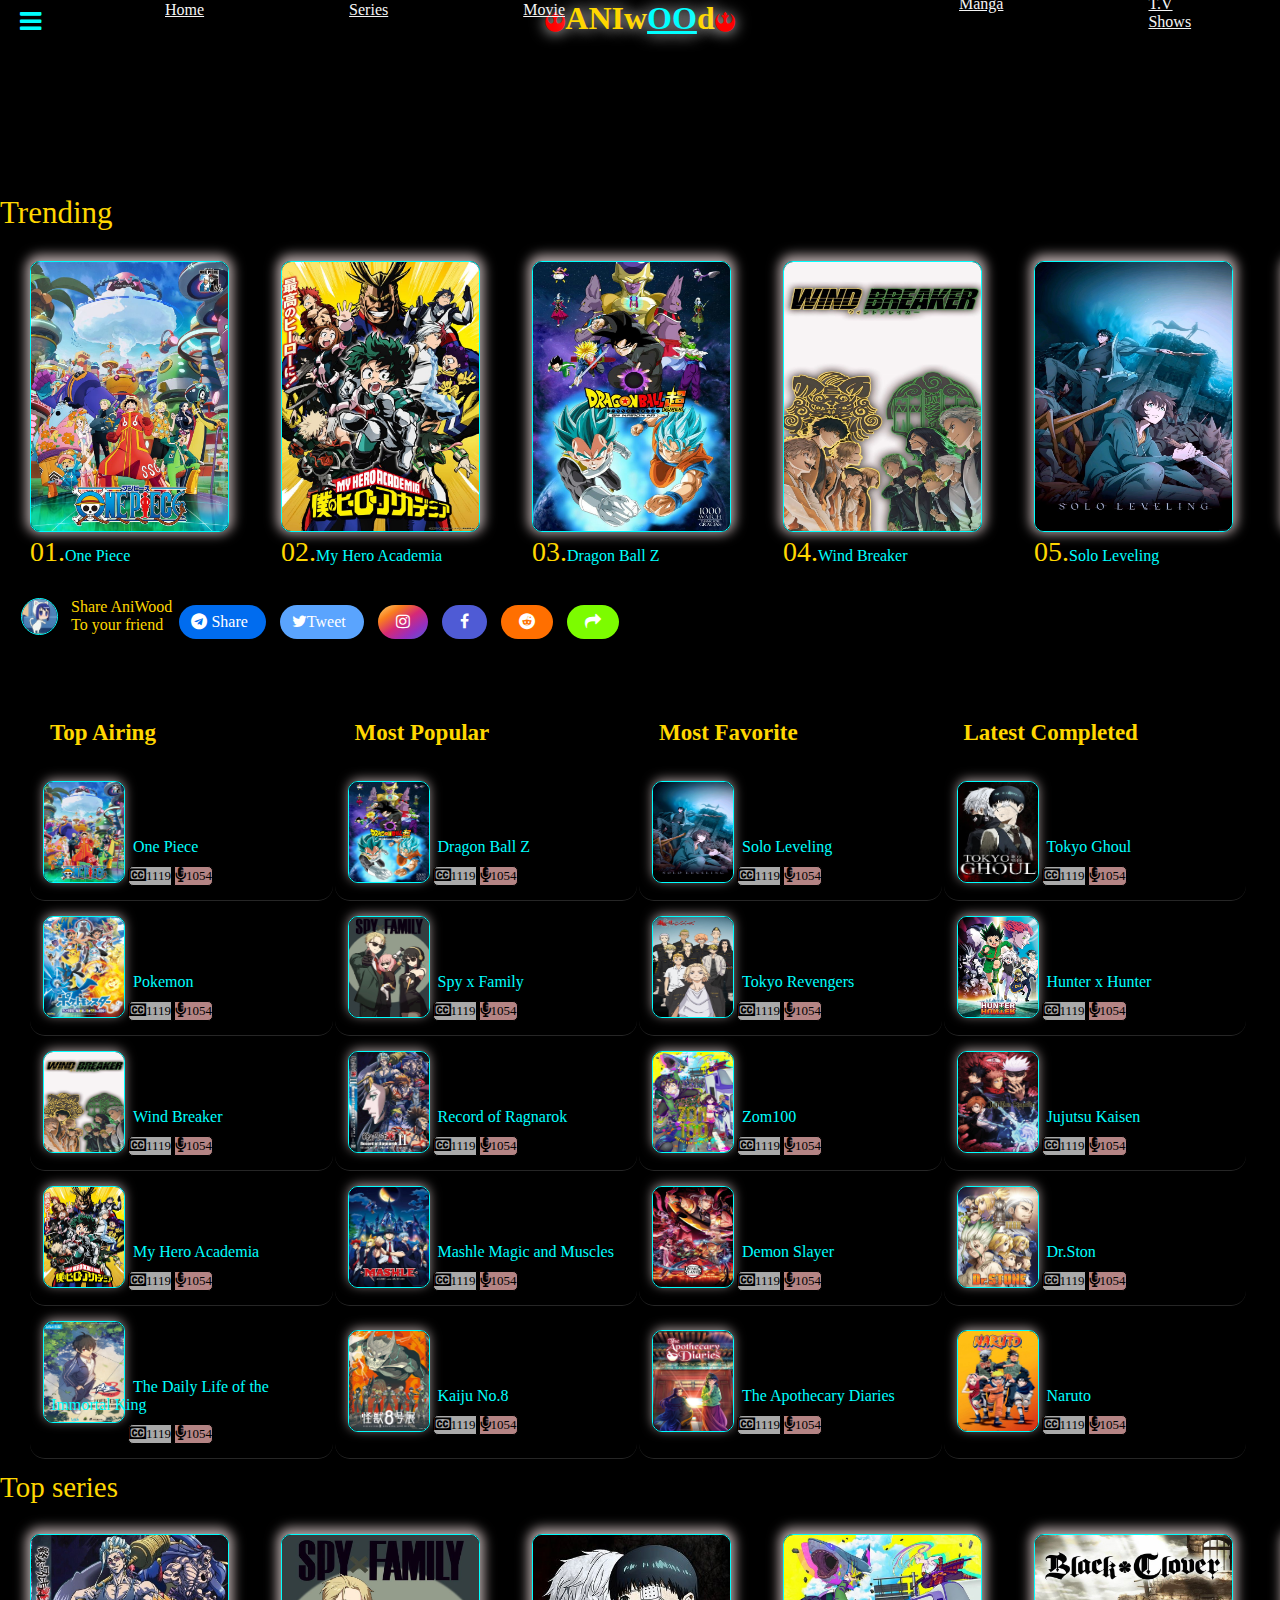
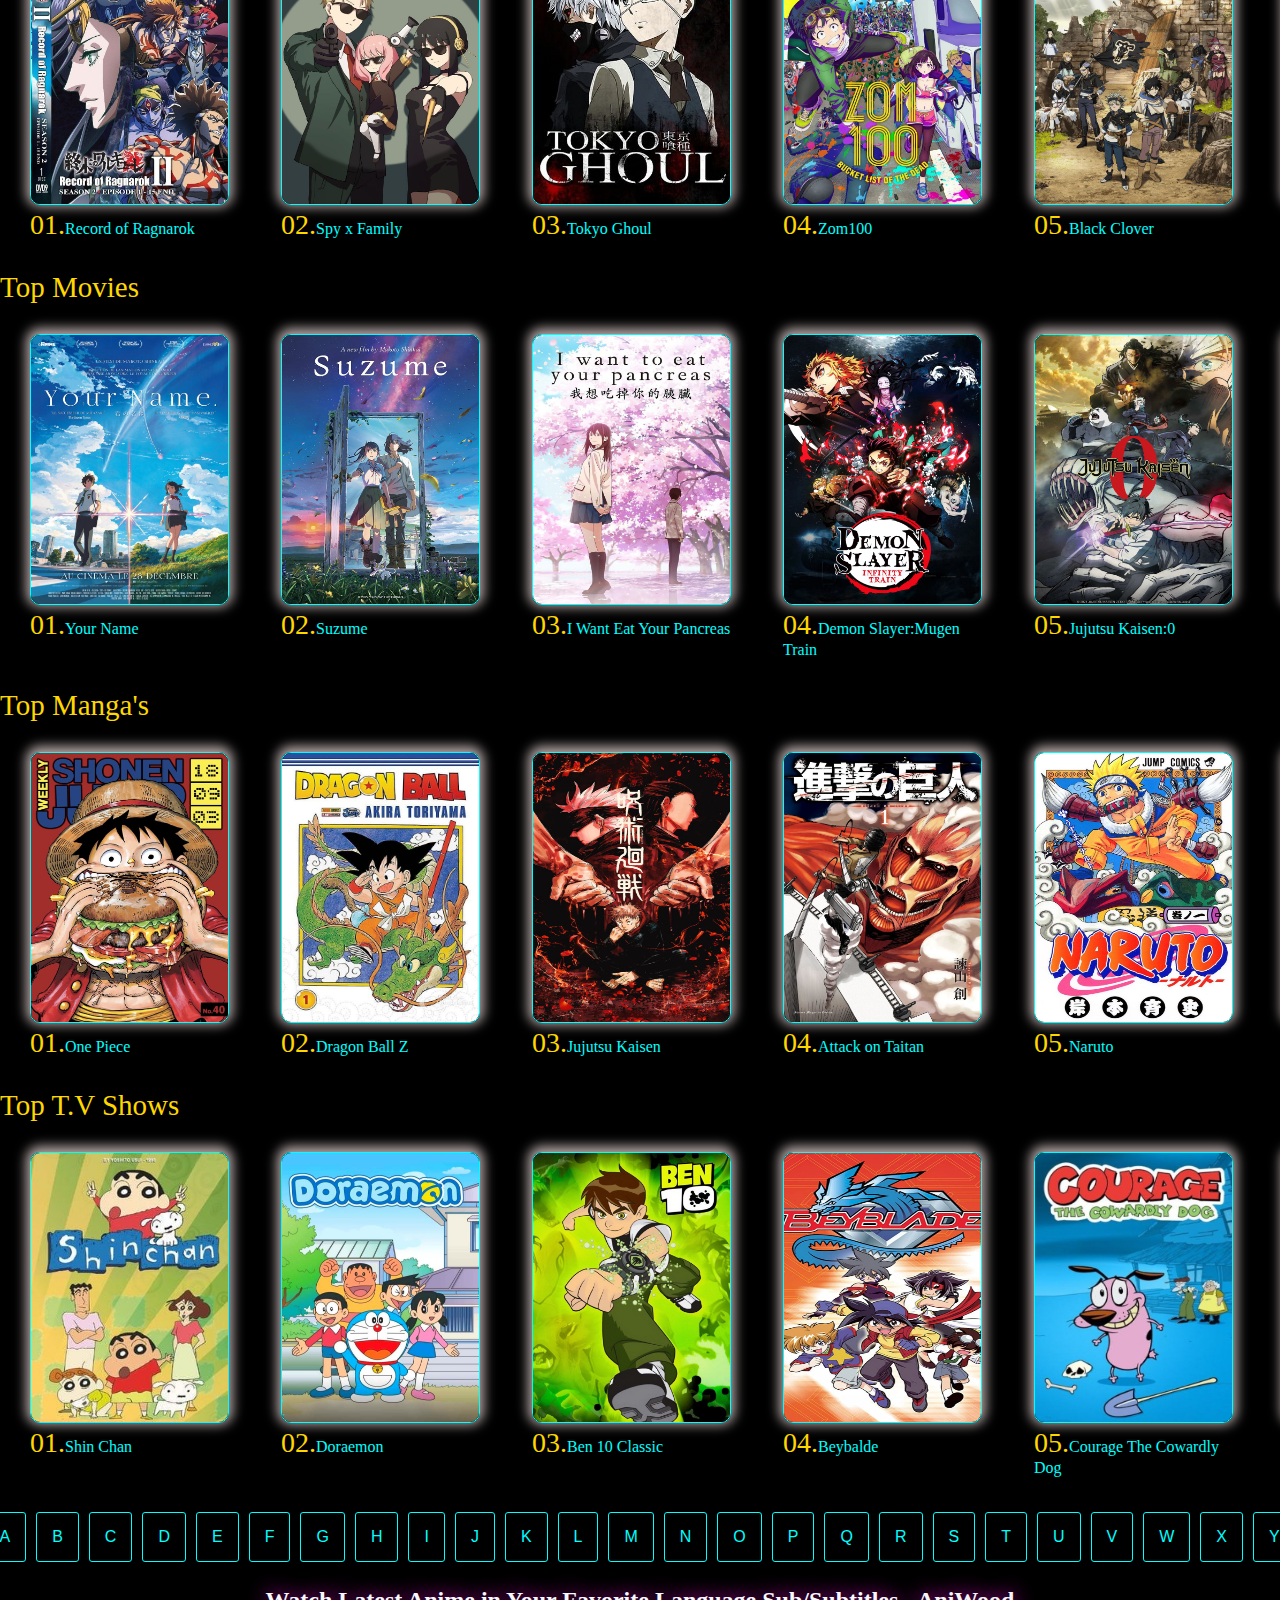
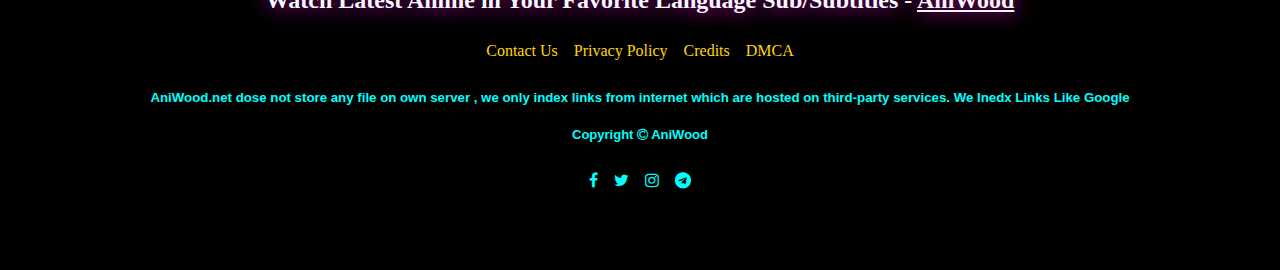
==== ani_wood/Home.html @ e91b33ad "Initial commit" ====
<!DOCTYPE html>
<html lang="en">
<head>
    <title>ANIwood</title>
    <link rel="stylesheet" href="https://cdnjs.cloudflare.com/ajax/libs/font-awesome/6.6.0/css/all.min.css">
    <link rel="stylesheet" href="https://cdnjs.cloudflare.com/ajax/libs/font-awesome/4.7.0/css/font-awesome.min.css">
    <link rel="icon" type="image/jpg" href="Assets/IMG.in/logo.jpg">
    <link rel="stylesheet" href="Assets/CSS.in/homecs.css">
</head>
<body>
    <i class="fa fa-bars vu"> </i>
    <h1 style="font-family: cursive;" class="one"><i class="fa fa-rebel" style="font-size: 20px; color: red;"></i>ANIw<span class="po"><u>OO</u></span>d<i class="fa fa-rebel" style="font-size: 20px; color: red;"></i></h1>
    <ul class="navi">
        <li style="margin-left: 113px;"><a href="Home.html" style="color: whitesmoke;">Home</a></li>
        <li style="margin-left: 125px;"><a href="Series.html" style="color: whitesmoke;">Series</a></li>
        <li style="margin-left: 115px;"><a href="movie.html" style="color: whitesmoke;">Movie</a></li>
    </ul>
    <ul class="navi1">
        <li class="ui" style="margin-left: 919px;"><a href="manga.html" style="color: whitesmoke;">Manga</a></li>
        <li class="ui" style="margin-left: 125px;"><a href="T.Vshows.html" style="color: whitesmoke;">T.V Shows</a></li>
        <li class="ui" style="margin-left: 115px;"><a href="Support.html" style="color: whitesmoke;">Support</a></li>
    </ul>
    <span style="color: gold; font-size: 31px; font-family: cursive;">Trending</span>
    <div class="tr">
        <div><a href="ser1.html" style="color: aqua; text-decoration: none;"><img src="Assets/IMG.in/Onepice.jpeg" class="im"></a>
        <div class="nm"><span class="num">01.</span><a href="ser1.html" style="color: aqua; text-decoration: none;">One Piece</a></div>
        </div>
        <div><a href="ser1.html" style="color: aqua; text-decoration: none;"><img src="Assets/IMG.in/MHA.jpeg" class="im"></a>
        <div class="nm"><span class="num">02.</span><a href="ser1.html" style="color: aqua; text-decoration: none;">My Hero Academia</a> </div>
        </div>
        <div><a href="ser1.html" style="color: aqua; text-decoration: none;"><img src="Assets/IMG.in/Goku.jpeg" class="im"></a>
        <div class="nm"><span class="num">03.</span><a href="ser1.html" style="color: aqua; text-decoration: none;">Dragon Ball Z</a></div>
        </div>
        <div><a href="ser1.html" style="color: aqua; text-decoration: none;"><img src="Assets/IMG.in/wind.jpeg"class="im"></a>
        <div class="nm"><span class="num">04.</span><a href="ser1.html" style="color: aqua; text-decoration: none;">Wind Breaker</a></div>
        </div>
        <div><a href="ser1.html" style="color: aqua; text-decoration: none;"><img src="Assets/IMG.in/SOLO LEVELING.jpeg" class="im"></a>
        <div class="nm"><span class="num">05.</span><a href="ser1.html" style="color: aqua; text-decoration: none;">Solo Leveling</a></div>
        </div>
        <div><a href="ser1.html" style="color: aqua; text-decoration: none;"><img src="Assets/IMG.in/KAIJU NO_8.jpeg" class="im"></a>
        <div class="nm"><span class="num">06.</span><a href="ser1.html" style="color: aqua; text-decoration: none;">Kaiju No.8</a></div>
        </div>
    </div>
    <div class="share"><img src="Assets/IMG.in/shar.gif" style="height: 35px; width: 35px; border-radius: 50%;border: 1px solid aqua; margin-right: 13px; margin-left: 21px;"> Share AniWood<br>To your friend
        <div style="color: white; background-color:rgb(0, 108, 239); padding: 8px 18px 8px 12px; border-radius: 40px 40px 40px 40px;"><i class="fa fa-telegram" style="color:white;"></i> Share</div>
        <div style="color: white; background-color:rgb(90, 164, 254); padding: 8px 18px 8px 12px; border-radius: 40px 40px 40px 40px;"><i class="fa fa-twitter" style="color:white;"></i>Tweet</div>
        <div style="color: white; background-image: linear-gradient(to bottom right,#feda75,#fa7e1e,#d62976,#962fbf,#4f5bd5 ); padding: 8px 18px 8px 18px; border-radius: 40px 40px 40px 40px;"><i class="fa fa-instagram"></i></div>
        <div style="color: white; background-color: #4f5bd5; padding: 8px 18px 8px 18px; border-radius: 40px 40px 40px 40px;"><i class="fa fa-facebook"></i></div>
        <div style="color: white; background-color: #ff6f00; padding: 8px 18px 8px 18px; border-radius: 40px 40px 40px 40px;"><i class="fa fa-reddit"></i></div>
        <div style="color: white; background-color: lawngreen; padding: 8px 18px 8px 18px; border-radius: 40px 40px 40px 40px;"><i class="fa fa-share"></i></div>
    </div>
    <table class="tab">
        <tr>
            <th class="had">Top Airing</th>
            <th class="had">Most Popular</th>
            <th class="had">Most Favorite</th>
            <th class="had">Latest Completed</th>
        </tr>
        <tr>
            <td class="top"><a href="ser1.html" style="color: aqua; text-decoration: none;"><img src="Assets/IMG.in/Onepice.jpeg" height="100px" width="80px" style="border-radius: 10px 10px 10px 10px; box-shadow:  0px -2px 12px -1px #b3a6a6; border: 1px solid aqua;"><span style="position: relative; top: -31px; left: 8px;">One Piece</span></a>
            <div class="sub">
                <div class="sub1"><i class="fa fa-closed-captioning shu" style="font-size: 15px;"></i>1119</div>
                <div class="sub2"><i class="fa fa-microphone-lines shu"style="font-size: 15px;"></i>1054</div>
            </div>
            </td>
            <td class="top"><a href="ser1.html" style="color: aqua; text-decoration: none;"><img src="Assets/IMG.in/Goku.jpeg" height="100px" width="80px" style="border-radius: 10px 10px 10px 10px; box-shadow:  0px -2px 12px -1px #b3a6a6; border: 1px solid aqua;"><span style="position: relative; top: -31px; left: 8px;">Dragon Ball Z</span></a>
            <div class="sub">
                <div class="sub1"><i class="fa fa-closed-captioning shu" style="font-size: 15px;"></i>1119</div>
                <div class="sub2"><i class="fa fa-microphone-lines shu"style="font-size: 15px;"></i>1054</div>
            </div>
            </td>
            <td class="top"><a href="ser1.html" style="color: aqua; text-decoration: none;"><img src="Assets/IMG.in/SOLO LEVELING.jpeg" height="100px" width="80px" style="border-radius: 10px 10px 10px 10px; box-shadow:  0px -2px 12px -1px #b3a6a6; border: 1px solid aqua;"><span style="position: relative; top: -31px; left: 8px;">Solo Leveling</span></a>
            <div class="sub">
                <div class="sub1"><i class="fa fa-closed-captioning shu" style="font-size: 15px;"></i>1119</div>
                <div class="sub2"><i class="fa fa-microphone-lines shu"style="font-size: 15px;"></i>1054</div>
            </div>
            </td>
            <td class="top"><a href="ser1.html" style="color: aqua; text-decoration: none;"><img src="Assets/IMG.in/tokyoG.jpeg" height="100px" width="80px" style="border-radius: 10px 10px 10px 10px;box-shadow:  0px -2px 12px -1px #b3a6a6; border: 1px solid aqua;"><span style="position: relative; top: -31px; left: 8px;">Tokyo Ghoul</span></a>
            <div class="sub">
                <div class="sub1"><i class="fa fa-closed-captioning shu" style="font-size: 15px;"></i>1119</div>
                <div class="sub2"><i class="fa fa-microphone-lines shu"style="font-size: 15px;"></i>1054</div>
            </div>
            </td>
        </tr>
        <tr>
            <td class="top"><a href="ser1.html" style="color: aqua; text-decoration: none;"><img src="Assets/IMG.in/Pokemon.jpeg" height="100px" width="80px" style="border-radius: 10px 10px 10px 10px; box-shadow:  0px -2px 12px -1px #b3a6a6; border: 1px solid aqua;"><span style="position: relative; top: -31px; left: 8px;">Pokemon</span></a>
            <div class="sub">
                <div class="sub1"><i class="fa fa-closed-captioning shu" style="font-size: 15px;"></i>1119</div>
                <div class="sub2"><i class="fa fa-microphone-lines shu"style="font-size: 15px;"></i>1054</div>
            </div>
            </td>
            <td class="top"><a href="ser1.html" style="color: aqua; text-decoration: none;"><img src="Assets/IMG.in/spy.jpeg" height="100px" width="80px" style="border-radius: 10px 10px 10px 10px; box-shadow:  0px -2px 12px -1px #b3a6a6; border: 1px solid aqua;"><span style="position: relative; top: -31px; left: 8px;">Spy x Family</span></a>
            <div class="sub">
                <div class="sub1"><i class="fa fa-closed-captioning shu" style="font-size: 15px;"></i>1119</div>
                <div class="sub2"><i class="fa fa-microphone-lines shu"style="font-size: 15px;"></i>1054</div>
            </div>
            </td>
            <td class="top"><a href="ser1.html" style="color: aqua; text-decoration: none;"><img src="Assets/IMG.in/tokyoR.jpeg" height="100px" width="80px" style="border-radius: 10px 10px 10px 10px; box-shadow:  0px -2px 12px -1px #b3a6a6; border: 1px solid aqua;"><span style="position: relative; top: -31px; left: 8px;">Tokyo Revengers</span></a>
            <div class="sub">
                <div class="sub1"><i class="fa fa-closed-captioning shu" style="font-size: 15px;"></i>1119</div>
                <div class="sub2"><i class="fa fa-microphone-lines shu"style="font-size: 15px;"></i>1054</div>
            </div>
            </td>
            <td class="top"><a href="ser1.html" style="color: aqua; text-decoration: none;"><img src="Assets/IMG.in/HxH.jpeg" height="100px" width="80px" style="border-radius: 10px 10px 10px 10px; box-shadow:  0px -2px 12px -1px #b3a6a6; border: 1px solid aqua;"><span style="position: relative; top: -31px; left: 8px;">Hunter x Hunter</span></a>
            <div class="sub">
                <div class="sub1"><i class="fa fa-closed-captioning shu" style="font-size: 15px;"></i>1119</div>
                <div class="sub2"><i class="fa fa-microphone-lines shu"style="font-size: 15px;"></i>1054</div>
            </div>
            </td>
        </tr>
        <tr>
            <td class="top"><a href="ser1.html" style="color: aqua; text-decoration: none;"><img src="Assets/IMG.in/wind.jpeg" height="100px" width="80px" style="border-radius: 10px 10px 10px 10px; box-shadow:  0px -2px 12px -1px #b3a6a6; border: 1px solid aqua;"><span style="position: relative; top: -31px; left: 8px;">Wind Breaker</span></a>
            <div class="sub">
                <div class="sub1"><i class="fa fa-closed-captioning shu" style="font-size: 15px;"></i>1119</div>
                <div class="sub2"><i class="fa fa-microphone-lines shu"style="font-size: 15px;"></i>1054</div>
            </div>
            </td>
            <td class="top"><a href="ser1.html" style="color: aqua; text-decoration: none;"><img src="Assets/IMG.in/ragna.jpeg" height="100px" width="80px" style="border-radius: 10px 10px 10px 10px; box-shadow:  0px -2px 12px -1px #b3a6a6; border: 1px solid aqua;"><span style="position: relative; top: -31px; left: 8px;">Record of Ragnarok</span></a>
            <div class="sub">
                <div class="sub1"><i class="fa fa-closed-captioning shu" style="font-size: 15px;"></i>1119</div>
                <div class="sub2"><i class="fa fa-microphone-lines shu"style="font-size: 15px;"></i>1054</div>
            </div>
            </td>
            <td class="top"><a href="ser1.html" style="color: aqua; text-decoration: none;"><img src="Assets/IMG.in/zom100.jpeg" height="100px" width="80px" style="border-radius: 10px 10px 10px 10px; box-shadow:  0px -2px 12px -1px #b3a6a6; border: 1px solid aqua;"><span style="position: relative; top: -31px; left: 8px;">Zom100</span></a>
            <div class="sub">
                <div class="sub1"><i class="fa fa-closed-captioning shu" style="font-size: 15px;"></i>1119</div>
                <div class="sub2"><i class="fa fa-microphone-lines shu"style="font-size: 15px;"></i>1054</div>
            </div>
            </td>
            <td class="top"><a href="ser1.html" style="color: aqua; text-decoration: none;"><img src="Assets/IMG.in/JJK.jpeg" height="100px" width="80px" style="border-radius: 10px 10px 10px 10px; box-shadow:  0px -2px 12px -1px #b3a6a6; border: 1px solid aqua;"><span style="position: relative; top: -31px; left: 8px;">Jujutsu Kaisen</span></a>
            <div class="sub">
                <div class="sub1"><i class="fa fa-closed-captioning shu" style="font-size: 15px;"></i>1119</div>
                <div class="sub2"><i class="fa fa-microphone-lines shu"style="font-size: 15px;"></i>1054</div>
            </div>
            </td>
        </tr>
        <tr>
            <td class="top"><a href="ser1.html" style="color: aqua; text-decoration: none;"><img src="Assets/IMG.in/MHA.jpeg" height="100px" width="80px" style="border-radius: 10px 10px 10px 10px; box-shadow:  0px -2px 12px -1px #b3a6a6; border: 1px solid aqua;"><span style="position: relative; top: -31px; left: 8px;">My Hero Academia</span></a>
            <div class="sub">
                <div class="sub1"><i class="fa fa-closed-captioning shu" style="font-size: 15px;"></i>1119</div>
                <div class="sub2"><i class="fa fa-microphone-lines shu"style="font-size: 15px;"></i>1054</div>
            </div>
            </td>
            <td class="top"><a href="ser1.html" style="color: aqua; text-decoration: none;"><img src="Assets/IMG.in/Mashle_ Magic and Muscles.jpeg" height="100px" width="80px" style="border-radius: 10px 10px 10px 10px; box-shadow:  0px -2px 12px -1px #b3a6a6; border: 1px solid aqua;"><span style="position: relative; top: -31px; left: 8px;">Mashle Magic and Muscles</span></a>
            <div class="sub">
                <div class="sub1"><i class="fa fa-closed-captioning shu" style="font-size: 15px;"></i>1119</div>
                <div class="sub2"><i class="fa fa-microphone-lines shu"style="font-size: 15px;"></i>1054</div>
            </div>
            </td>
            <td class="top"><a href="ser1.html" style="color: aqua; text-decoration: none;"><img src="Assets/IMG.in/Demon Slayer.jpeg" height="100px" width="80px" style="border-radius: 10px 10px 10px 10px; box-shadow:  0px -2px 12px -1px #b3a6a6; border: 1px solid aqua;"><span style="position: relative; top: -31px; left: 8px;">Demon Slayer</span></a>
            <div class="sub">
                <div class="sub1"><i class="fa fa-closed-captioning shu" style="font-size: 15px;"></i>1119</div>
                <div class="sub2"><i class="fa fa-microphone-lines shu"style="font-size: 15px;"></i>1054</div>
            </div>
            </td>
            <td class="top"><a href="ser1.html" style="color: aqua; text-decoration: none;"><img src="Assets/IMG.in/Dr Stone.jpeg" height="100px" width="80px" style="border-radius: 10px 10px 10px 10px; box-shadow:  0px -2px 12px -1px #b3a6a6; border: 1px solid aqua;"><span style="position: relative; top: -31px; left: 8px;">Dr.Ston</span></a>
            <div class="sub">
                <div class="sub1"><i class="fa fa-closed-captioning shu" style="font-size: 15px;"></i>1119</div>
                <div class="sub2"><i class="fa fa-microphone-lines shu"style="font-size: 15px;"></i>1054</div>
            </div>
            </td>
        </tr>
        <tr>
            <td class="top"><a href="ser1.html" style="color: aqua; text-decoration: none;"><img src="Assets/IMG.in/The Daily Life of the Immortal King.jpeg" height="100px" width="80px" style="border-radius: 10px 10px 10px 10px; box-shadow:  0px -2px 12px -1px #b3a6a6; border: 1px solid aqua;"><span style="position: relative; top: -31px; left: 8px;">The Daily Life of the Immortal King</span></a>
            <div class="sub">
                <div class="sub1"><i class="fa fa-closed-captioning shu" style="font-size: 15px;"></i>1119</div>
                <div class="sub2"><i class="fa fa-microphone-lines shu"style="font-size: 15px;"></i>1054</div>
            </div>
            </td>
            <td class="top"><a href="ser1.html" style="color: aqua; text-decoration: none;"><img src="Assets/IMG.in/KAIJU NO_8.jpeg" height="100px" width="80px" style="border-radius: 10px 10px 10px 10px; box-shadow:  0px -2px 12px -1px #b3a6a6; border: 1px solid aqua;"><span style="position: relative; top: -31px; left: 8px;">Kaiju No.8</span></a>
            <div class="sub">
                <div class="sub1"><i class="fa fa-closed-captioning shu" style="font-size: 15px;"></i>1119</div>
                <div class="sub2"><i class="fa fa-microphone-lines shu"style="font-size: 15px;"></i>1054</div>
            </div>
            </td>
            <td class="top"><a href="ser1.html" style="color: aqua; text-decoration: none;"><img src="Assets/IMG.in/The Apothecary Diaries.jpeg" height="100px" width="80px" style="border-radius: 10px 10px 10px 10px; box-shadow:  0px -2px 12px -1px #b3a6a6; border: 1px solid aqua;"><span style="position: relative; top: -31px; left: 8px;">The Apothecary Diaries</span></a>
            <div class="sub">
                <div class="sub1"><i class="fa fa-closed-captioning shu" style="font-size: 15px;"></i>1119</div>
                <div class="sub2"><i class="fa fa-microphone-lines shu"style="font-size: 15px;"></i>1054</div>
            </div>
            </td>
            <td class="top"><a href="ser1.html" style="color: aqua; text-decoration: none;"><img src="Assets/IMG.in/Naruto.jpeg" height="100px" width="80px" style="border-radius: 10px 10px 10px 10px; box-shadow:  0px -2px 12px -1px #b3a6a6; border: 1px solid aqua;"><span style="position: relative; top: -31px; left: 8px;">Naruto</span></a>
            <div class="sub">
                <div class="sub1"><i class="fa fa-closed-captioning shu" style="font-size: 15px;"></i>1119</div>
                <div class="sub2"><i class="fa fa-microphone-lines shu"style="font-size: 15px;"></i>1054</div>
            </div>
            </td>
        </tr>
    </table>
    <span style="color: gold; font-size: 29px; font-family: cursive;">Top series</span>
    <div class="tr">
        <div><a href="ser1.html" style="color: aqua; text-decoration: none;"><img src="Assets/IMG.in/ragna.jpeg" class="im"></a>
        <div class="nm"><span class="num">01.</span><a href="ser1.html" style="color: aqua; text-decoration: none;">Record of Ragnarok</a></div>
        </div>
        <div><a href="ser1.html" style="color: aqua; text-decoration: none;"><img src="Assets/IMG.in/spy.jpeg" class="im"></a>
        <div class="nm"><span class="num">02.</span><a href="ser1.html" style="color: aqua; text-decoration: none;">Spy x Family</a> </div>
        </div>
        <div><a href="ser1.html" style="color: aqua; text-decoration: none;"><img src="Assets/IMG.in/tokyoG.jpeg" class="im"></a>
        <div class="nm"><span class="num">03.</span><a href="ser1.html" style="color: aqua; text-decoration: none;">Tokyo Ghoul</a></div>
        </div>
        <div><a href="ser1.html" style="color: aqua; text-decoration: none;"><img src="Assets/IMG.in/zom100.jpeg"class="im"></a>
        <div class="nm"><span class="num">04.</span><a href="ser1.html" style="color: aqua; text-decoration: none;">Zom100</a></div>
        </div>
        <div><a href="ser1.html" style="color: aqua; text-decoration: none;"><img src="Assets/IMG.in/black clover.jpeg" class="im"></a>
        <div class="nm"><span class="num">05.</span><a href="ser1.html" style="color: aqua; text-decoration: none;">Black Clover</a></div>
        </div>
        <div><a href="ser1.html" style="color: aqua; text-decoration: none;"><img src="Assets/IMG.in/tokyoR.jpeg" class="im"></a>
        <div class="nm"><span class="num">06.</span><a href="ser1.html" style="color: aqua; text-decoration: none;">Tokyo Revengers</a></div>
        </div>
    </div>
    <span style="color: gold; font-size: 29px; font-family: cursive;">Top Movies</span>
    <div class="tr">
        <div><a href="mov.html" style="color: aqua; text-decoration: none;"><img src="Assets/IMG.in/suzume.jpeg" class="im"></a>
        <div class="nm"><span class="num">01.</span><a href="mov.html" style="color: aqua; text-decoration: none;">Your Name</a></div>
        </div>
        <div><a href="mov.html" style="color: aqua; text-decoration: none;"><img src="Assets/IMG.in/Suzume (2022).jpeg" class="im"></a>
        <div class="nm"><span class="num">02.</span><a href="mov.html" style="color: aqua; text-decoration: none;">Suzume</a> </div>
        </div>
        <div><a href="mov.html" style="color: aqua; text-decoration: none;"><img src="Assets/IMG.in/I Want to Eat Your Pancreas (2018).jpeg" class="im"></a>
        <div class="nm"><span class="num">03.</span><a href="mov.html" style="color: aqua; text-decoration: none;">I Want Eat Your Pancreas</a></div>
        </div>
        <div><a href="mov.html" style="color: aqua; text-decoration: none;"><img src="Assets/IMG.in/Demon Slayer the Movie Mugen Train.jpeg"class="im"></a>
        <div class="nm"><span class="num">04.</span><a href="mov.html" style="color: aqua; text-decoration: none;">Demon Slayer:Mugen Train</a></div>
        </div>
        <div><a href="mov.html" style="color: aqua; text-decoration: none;"><img src="Assets/IMG.in/jjk0.jpeg" class="im"></a>
        <div class="nm"><span class="num">05.</span><a href="mov.html" style="color: aqua; text-decoration: none;">Jujutsu Kaisen:0</a></div>
        </div>
        <div><a href="mov.html" style="color: aqua; text-decoration: none;"><img src="Assets/IMG.in/A silent voice.jpeg" class="im"></a>
        <div class="nm"><span class="num">06.</span><a href="mov.html" style="color: aqua; text-decoration: none;">A Silent Voice</a></div>
        </div>
    </div>
    <span style="color: gold; font-size: 29px; font-family: cursive;">Top Manga's</span>
    <div class="tr">
        <div><a href="Assets/link.in/Manga.pdf" style="color: aqua; text-decoration: none;"><img src="Assets/IMG.in/op.jpeg" class="im"></a>
        <div class="nm"><span class="num">01.</span><a href="Assets/link.in/Manga.pdf" style="color: aqua; text-decoration: none;">One Piece</a></div>
        </div>
        <div><a href="Assets/link.in/Manga.pdf" style="color: aqua; text-decoration: none;"><img src="Assets/IMG.in/dbzmanga.jpeg" class="im"></a>
        <div class="nm"><span class="num">02.</span><a href="Assets/link.in/Manga.pdf" style="color: aqua; text-decoration: none;">Dragon Ball Z</a> </div>
        </div>
        <div><a href="Assets/link.in/Manga.pdf" style="color: aqua; text-decoration: none;"><img src="Assets/IMG.in/Jujutsu kaisen poster.jpeg" class="im"></a>
        <div class="nm"><span class="num">03.</span><a href="Assets/link.in/Manga.pdf" style="color: aqua; text-decoration: none;">Jujutsu Kaisen</a></div>
        </div>
        <div><a href="Assets/link.in/Manga.pdf" style="color: aqua; text-decoration: none;"><img src="Assets/IMG.in/aot.jpeg"class="im"></a>
        <div class="nm"><span class="num">04.</span><a href="Assets/link.in/Manga.pdf" style="color: aqua; text-decoration: none;">Attack on Taitan</a></div>
        </div>
        <div><a href="Assets/link.in/Manga.pdf" style="color: aqua; text-decoration: none;"><img src="Assets/IMG.in/narutomanga.jpeg" class="im"></a>
        <div class="nm"><span class="num">05.</span><a href="Assets/link.in/Manga.pdf" style="color: aqua; text-decoration: none;">Naruto</a></div>
        </div>
        <div><a href="Assets/link.in/Manga.pdf" style="color: aqua; text-decoration: none;"><img src="Assets/IMG.in/dsmangha.jpeg" class="im"></a>
        <div class="nm"><span class="num">06.</span><a href="Assets/link.in/Manga.pdf" style="color: aqua; text-decoration: none;">Demon Slayer</a></div>
        </div>
    </div>
    <span style="color: gold; font-size: 29px; font-family: cursive;">Top T.V Shows</span>
    <div class="tr">
        <div><a href="tv.html" style="color: aqua; text-decoration: none;"><img src="Assets/IMG.in/sc.jpeg" class="im"></a>
        <div class="nm"><span class="num">01.</span><a href="tv.html" style="color: aqua; text-decoration: none;">Shin Chan</a></div>
        </div>
        <div><a href="tv.html" style="color: aqua; text-decoration: none;"><img src="Assets/IMG.in/doraemon.jpeg" class="im"></a>
        <div class="nm"><span class="num">02.</span><a href="tv.html" style="color: aqua; text-decoration: none;">Doraemon</a> </div>
        </div>
        <div><a href="tv.html" style="color: aqua; text-decoration: none;"><img src="Assets/IMG.in/ben 10.jpeg" class="im"></a>
        <div class="nm"><span class="num">03.</span><a href="tv.html" style="color: aqua; text-decoration: none;">Ben 10 Classic</a></div>
        </div>
        <div><a href="tv.html" style="color: aqua; text-decoration: none;"><img src="Assets/IMG.in/Beybalde.jpeg"class="im"></a>
        <div class="nm"><span class="num">04.</span><a href="tv.html" style="color: aqua; text-decoration: none;">Beybalde</a></div>
        </div>
        <div><a href="tv.html" style="color: aqua; text-decoration: none;"><img src="Assets/IMG.in/Courage the cowardly dog.jpeg" class="im"></a>
        <div class="nm"><span class="num">05.</span><a href="tv.html" style="color: aqua; text-decoration: none;">Courage The Cowardly Dog</a></div>
        </div>
        <div><a href="tv.html" style="color: aqua; text-decoration: none;"><img src="Assets/IMG.in/Power rangers Samurai.jpeg" class="im"></a>
        <div class="nm"><span class="num">06.</span><a href="tv.html" style="color: aqua; text-decoration: none;">Power Rangers Samurai</a></div>
        </div>
    </div>
    <div class="abcd">
        <div>#</div>
        <div>A</div>
        <div>B</div>
        <div>C</div>
        <div>D</div>
        <div>E</div>
        <div>F</div>
        <div>G</div>
        <div>H</div>
        <div>I</div>
        <div>J</div>
        <div>K</div>
        <div>L</div>
        <div>M</div>
        <div>N</div>
        <div>O</div>
        <div>P</div>
        <div>Q</div>
        <div>R</div>
        <div>S</div>
        <div>T</div>
        <div>U</div>
        <div>V</div>
        <div>W</div>
        <div>X</div>
        <div>Y</div>
        <div>Z</div>
    </div>
    <h2 class="end">Watch Latest Anime in Your Favorite Language Sub/Subtitles - <span><a href="index.html" class="yu">AniWood</a></span></h2>
            <div class="cpcd">
                <div class="help"><a href="#abc" target="_blank" class="lin" style="color: gold; text-decoration: none;">Contact Us</a></div>
                <div class="help"><a href="#abc" target="_blank" class="lin" style="color: gold; text-decoration: none;">Privacy Policy</a></div>
                <div class="help"><a href="#abc" target="_blank" class="lin" style="color: gold; text-decoration: none;">Credits</a></div>
                <div class="help"><a href="#abc" target="_blank" class="lin" style="color: gold; text-decoration: none;">DMCA</a></div>
            </div>
            <h5 style="text-align: center; color: aqua; font-family:Arial, Helvetica, sans-serif;">AniWood.net dose not store any file on own server , we only index links from internet which are hosted on third-party services. We Inedx Links Like Google </h5>
            <h5 style="text-align: center; color: aqua; font-family:Arial, Helvetica, sans-serif; font-size: 13px;">Copyright <i class="fa fa-copyright"></i> AniWood</h5>
            <div class="icon">
                <div><i class="fa fa-facebook "></i></div>
                <div><i class="fa fa-twitter "></i></div>
                <div><i class="fa fa-instagram "></i></div>
                <div><i class="fa fa-telegram "></i></div>
            </div><br><br><br><br>
</body>
</html>
---- ani_wood/Assets/CSS.in/homecs.css ----
body{
    background-color: black;
    margin: 0px;
}
.vu{
    position: absolute;
    top: -11px;
    font-size: 25px;
    margin: 20px;
    color: aqua;
}
.navi{
    color: whitesmoke;
    list-style-type:none ;
    display: flex;
    margin: 12px;
}
li{
    margin: 20px;
    position: relative;
    top: -68px;
    font-family: cursive;
    /* border-right: 1px solid white; */
    
}
a:active{
    color: whitesmoke;
    /* text-decoration: none; */
}
a:visited{
    color: whitesmoke;
    /* text-decoration: none; */
}
li:hover{
    color: black;
    /* background-image: linear-gradient(aqua,red,gold); */
    font-size: 30px;
    border-radius: 5px 5px 5px 5px;
    /* text-decoration: none; */
}
.navi1{
    color: whitesmoke;
    list-style-type:none ;
    display: flex; 
    margin: 0px;
}
.ui{
    margin: 20px;
    position: relative;
    top: -144px;
    font-family: cursive;
}
.one{
    color: gold;
    text-align: center;
    margin: 0px;
    margin-top: 0px;
    text-shadow: 0px 0px 15px white;
    /* border: 2px solid red; */
    /* display: inline; */
    /* position: absolute; */
    /* left: 700px; */
    border-radius: 0px 0px 20px 20px;
    /* background-image: linear-gradient(aqua,green,blue); */
}
.po{
    color: aqua;
    
}
.tr{
    display: flex;
    color: aqua;
    margin: 4px;

}
.im{
    height: 269px;
    width: 197px;
    border-radius: 10px 10px 10px 10px;
    border: 1px solid aqua;
    box-shadow:  0px -2px 12px 4px #b3a6a6;
}

.tr > div{
    margin: 26px;
    
}
.nm{
    color: aqua;
}
.nm:hover{
    
    transform: scale(1.1);
    /* transform: rotate(360deg);
    width: 300px;
    height: 350px; */

}
.num{
    color: gold;
    font-size: 28px;
}
.im:hover{
    
    transform: scale(1.4);
    

}
.share{
    display: flex;
    color: gold;
    
}
.share > div{
    margin: 7px;
}
.share > div:hover{
    transform: scale(1.1);
}
.top{
    color: aqua;
    /* margin: 3px; */
    padding: 13px;
    width: 361px;
    border-bottom: 0.8px solid rgba(245, 245, 245, 0.155);
    border-radius: 15px 15px 15px 15px;
}
.top:hover{
    transform: scale(1.1);
    background-color: gray;
    color: black;
}
.had{
    color: gold;
    padding: 20px;
    text-align: left;
    font-size: 23px;
    font-family: cursive;
}
.tab{
    margin: 52px 32px 10px 28px;
}
.sub{
    display: flex;
    color: aqua;
}
.sub1{
    border: 1px solid black;
    margin: 1px;
    border-radius: 5px 0px 0px 5px;
    color: black;
    background-color: darkgray;
    font-family: cursive;
    font-size: 13px;
    margin-left: 85px;
    margin-top: -21px;
}
.sub2{
    border: 1px solid black;
    margin: 1px;
    border-radius: 0px 5px 5px 0px;
    color: black;
    background-color:rgb(180, 132, 132);
    font-family: cursive;
    font-size: 13px;
    margin-top: -21px;
}
.shu{
    /* margin-left: 20px;
    margin-top: 10px; */
    color:black;
}
.cpcd{
    display: flex;
    color: gold;
    justify-content: center;
}
.cpcd > div{
    margin: 8px;
    font-family: cursive;

    
    /* position: relative; */
    /* top: -1460px; */
}
.cpcd > div:hover{
    transform: scale(1.1);
}

/* .lin:link {
    color: gold;
}
.lin:visited{
    color: gold;
} */
.lin:hover{
    color: antiquewhite;
    /* transform: scale(1.2); */
}
.icon{
    display: flex;
    justify-content: center;
    color: aqua;
    /* position: relative; */
    /* top: -1455px; */
    
}
.icon > div{
    margin: 8px;
}
.tr{
    display: flex;
    color: aqua;
    margin: 4px;

}
.im{
    height: 269px;
    width: 197px;
    border-radius: 10px 10px 10px 10px;
    border: 1px solid aqua;
    box-shadow:  0px -2px 12px 4px #b3a6a6;
}

.tr > div{
    margin: 26px;
    
}
.nm{
    color: aqua;
}
.nm:hover{
    
    transform: scale(1.1);
    
    /* transform: rotate(360deg);
    width: 300px;
    height: 350px; */

}
.im:hover{
    
    transform: scale(1.4);
    

}
.num{
    color: gold;
    font-size: 28px;
}
.yu:hover{
    transform: scale(1.1);
}
.end{
    /* font-weight: bold; */
    font-family: cursive;
    text-align: center;
    color: ghostwhite;
    text-shadow: 0px 0px 20px #e608d0;
    /* position: relative; */
    /* top: -1500px; */
}
.abcd{
    display: flex;
    /* border: 1px solid aqua; */
    color: aqua;
    /* position: relative; */
    /* top: -1577px; */
    justify-content: center;
    font-family: Arial, Helvetica, sans-serif;
}
.abcd > div{
    margin: 5px;
    border: 1px solid aqua;
    padding: 15px;
    border-radius: 3px 3px 3px 3px;
    
}
.abcd > div:hover{
    background-color: aqua;
    color: black;
}
.help:hover{
    color: whitesmoke !important;
    font-size: 20px;
    text-shadow: 0px 0px 20px #e608d0;
}
.yu:hover{
    color:aqua;
    /* transform: rotate(360deg); */
    font-size: 30px;
    
}
.yu{
    color: whitesmoke;
    /* text-decoration: none; */
}
.ani{
    height: 368px;
    width: 341px;
    animation: ani 6s infinite alternate;
    /* position: relative; */
    /* top: -167px; */
    /* left: -1px; */
    background-size: 341px 368px;
    border-radius: 40px 40px 40px 40px;
    margin-left: 40px;
    border: 2px solid aqua;
    box-shadow:  0px -2px 12px 4px #b3a6a6;
}
@keyframes ani{
    /* 50%{background-image: url(../IMG.in/Naruto.jpeg);}
    50%{background-image: url(../IMG.in/Goku.jpeg);} */
    from{background-image: url(../IMG.in/Naruto.jpeg);}
    to{background-image: url(../IMG.in/Goku.jpeg);}

}
.ani2{
    height: 368px;
    width: 341px;
    animation: ani2 6s infinite alternate;
    /* position: relative; */
    /* top: -535px; */
    /* left: 341px; */
    background-size: 341px 368px;
    border-radius: 40px 40px 40px 40px;
    margin-left: 67px;
    border: 2px solid aqua;
    box-shadow:  0px -2px 12px 4px #b3a6a6;
}
@keyframes ani2{
    /* 50%{background-image: url(../IMG.in/Naruto.jpeg);}
    50%{background-image: url(../IMG.in/Goku.jpeg);} */
    from{background-image: url(../IMG.in/Onepice.jpeg);}
    to{background-image: url(../IMG.in/Demon\ Slayer.jpeg);}

}
.ani3{
    height: 368px;
    width: 341px;
    animation: ani3 6s infinite alternate;
    /* position: relative; */
    /* top: -904px; */
    /* left: 683px; */
    background-size: 341px 368px;
    border-radius: 40px 40px 40px 40px;
    margin-left: 54px;
    border: 2px solid aqua;
    box-shadow:  0px -2px 12px 4px #b3a6a6;
}
@keyframes ani3{
    /* 50%{background-image: url(../IMG.in/Naruto.jpeg);}
    50%{background-image: url(../IMG.in/Goku.jpeg);} */
    from{background-image: url(../IMG.in/wind.jpeg);}
    to{background-image: url(../IMG.in/SOLO\ LEVELING.jpeg);}

}
.ani4{
    height: 368px;
    width: 341px;
    animation: ani4 6s infinite alternate;
    /* position: relative; */
    /* top: -1271px; */
    /* left: 1025px; */
    background-size: 341px 368px;
    border-radius: 40px 40px 40px 40px;
    margin-left: 51px;
    border: 2px solid aqua;
    box-shadow:  0px -2px 12px 4px #b3a6a6;
}
@keyframes ani4{
    /* 50%{background-image: url(../IMG.in/Naruto.jpeg);}
    50%{background-image: url(../IMG.in/Goku.jpeg);} */
    from{background-image: url(../IMG.in/Mashle_\ Magic\ and\ Muscles.jpeg);}
    to{background-image: url(../IMG.in/atteck.jpeg);}
    /* 10%{background-image: url(../IMG.in/Goku.jpeg);} */

}
/* .hom{
    text-align: center;
    font-family: cursive;
    text-decoration: underline;
    color: aqua;
    /* position: relative; */
    /* top: -1165px; */

    /* position: relative; */
    /* top: -1203px; */
    /* left: -9px;
    width: 207px;
    height: 329px;
}
.dac2{
    position: relative;
    top: -1751px;
    left: 1258px;
    width: 207px;
    height: 329px;
}
.cont{
    color: aqua;
    border: 1px solid red;
    width: 1000px;
    position: relative;
    top: -1456px;
    left: 253px;
}
.anim{
    display: flex;
} */ 
.anim{
    display: flex;
}
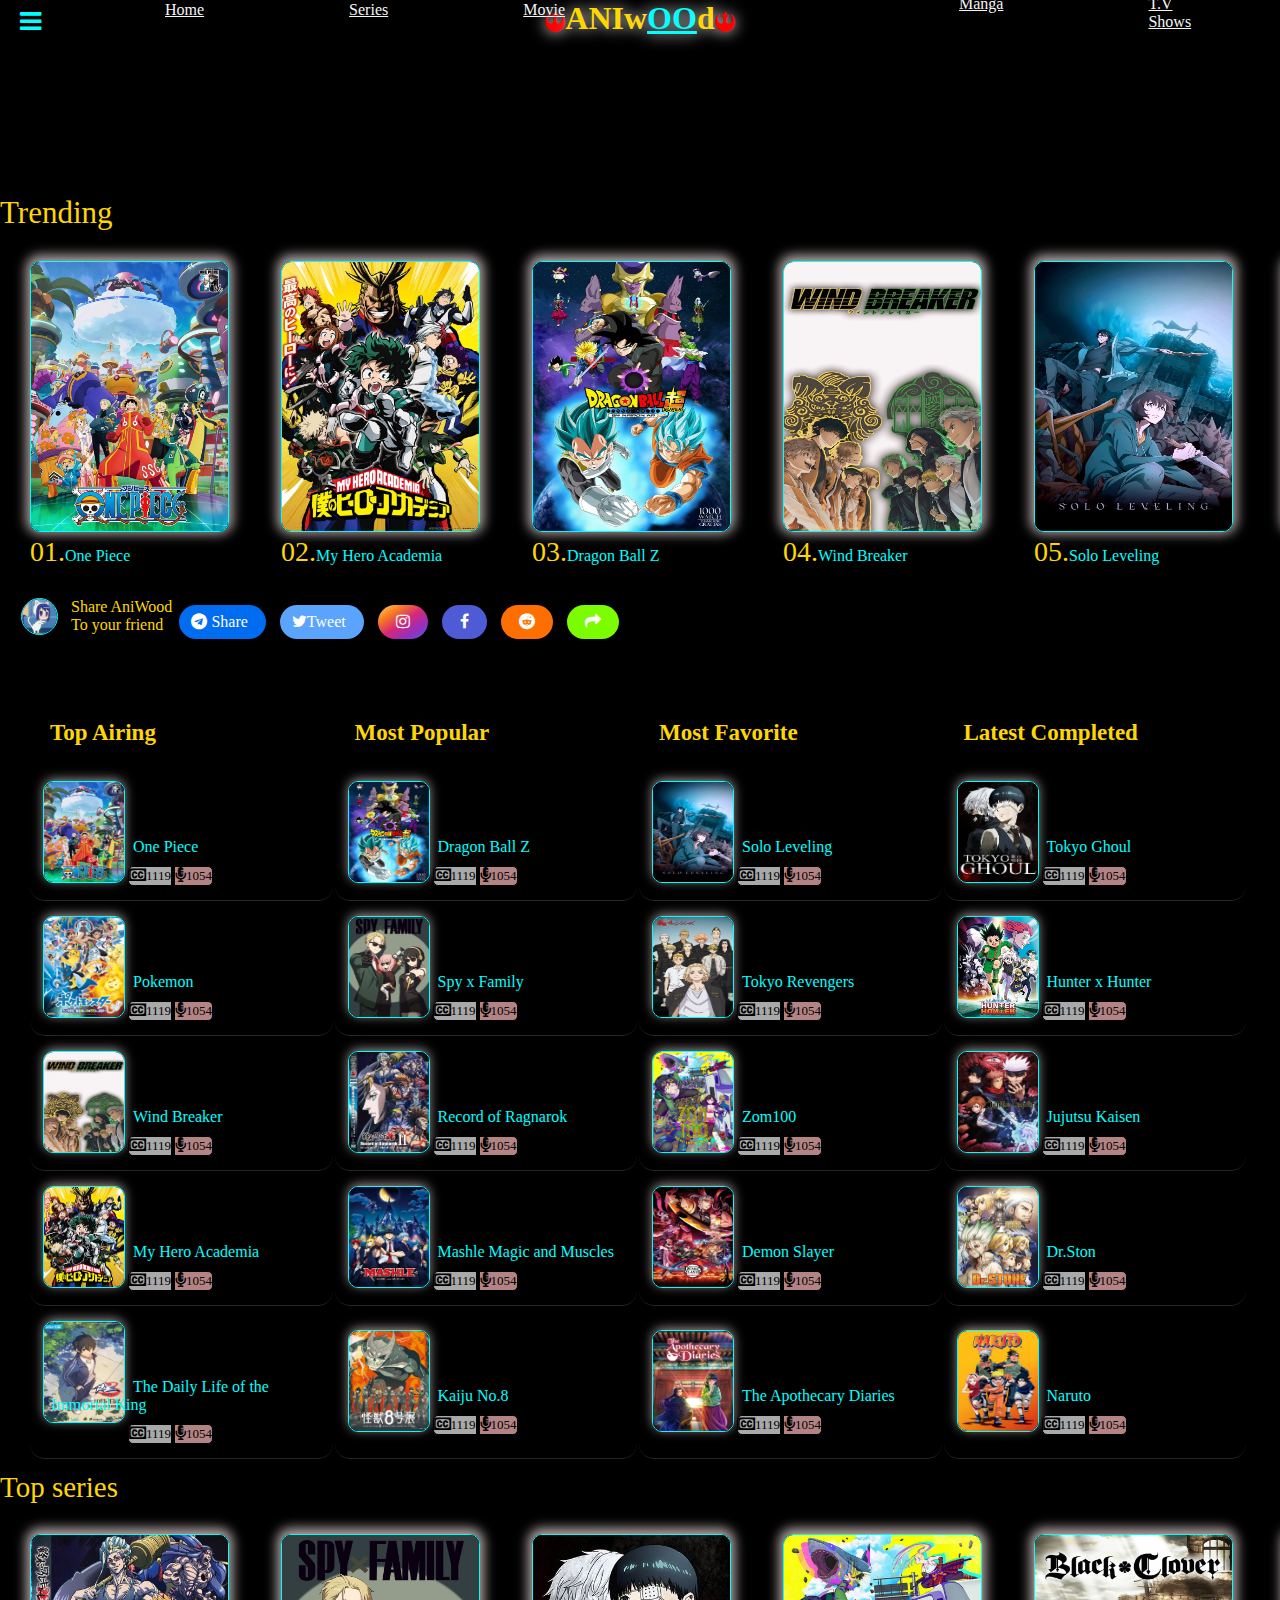
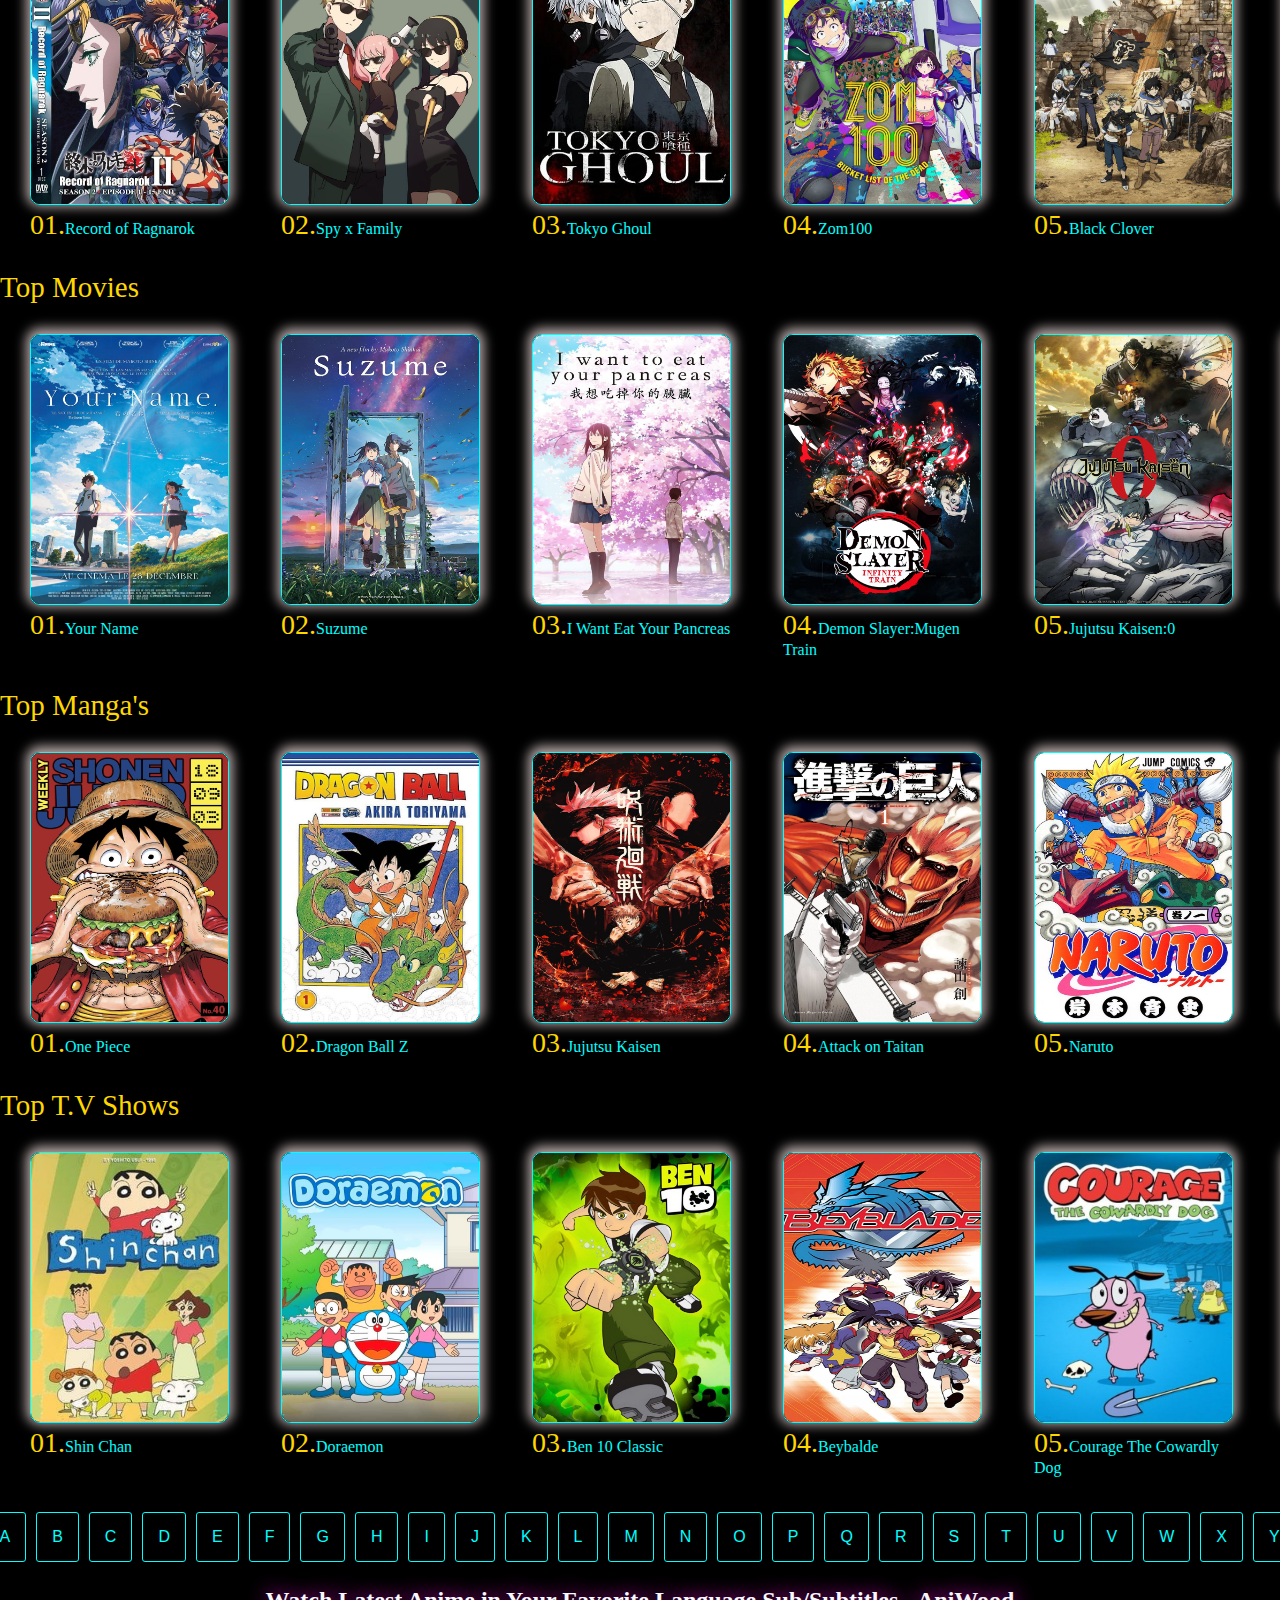
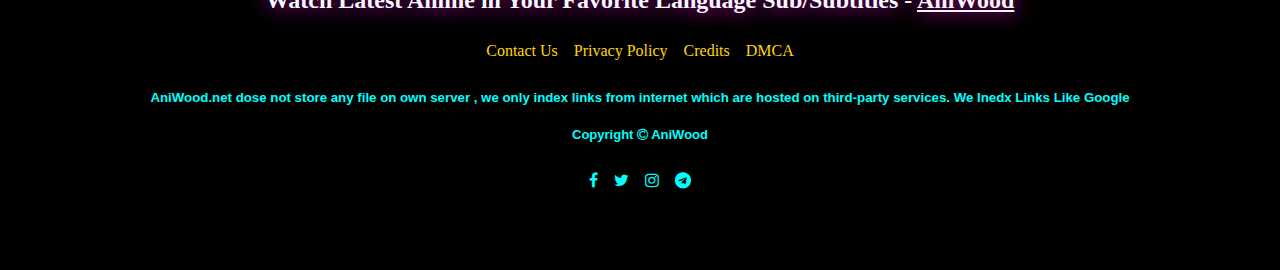
==== commit b66b4350: "Update Home.html" ====
--- a/ani_wood/Home.html
+++ b/ani_wood/Home.html
@@ -1,7 +1,7 @@
 <!DOCTYPE html>
 <html lang="en">
 <head>
-    <title>ANIwood</title>
+    <title>ANIwoods</title>
     <link rel="stylesheet" href="https://cdnjs.cloudflare.com/ajax/libs/font-awesome/6.6.0/css/all.min.css">
     <link rel="stylesheet" href="https://cdnjs.cloudflare.com/ajax/libs/font-awesome/4.7.0/css/font-awesome.min.css">
     <link rel="icon" type="image/jpg" href="Assets/IMG.in/logo.jpg">
